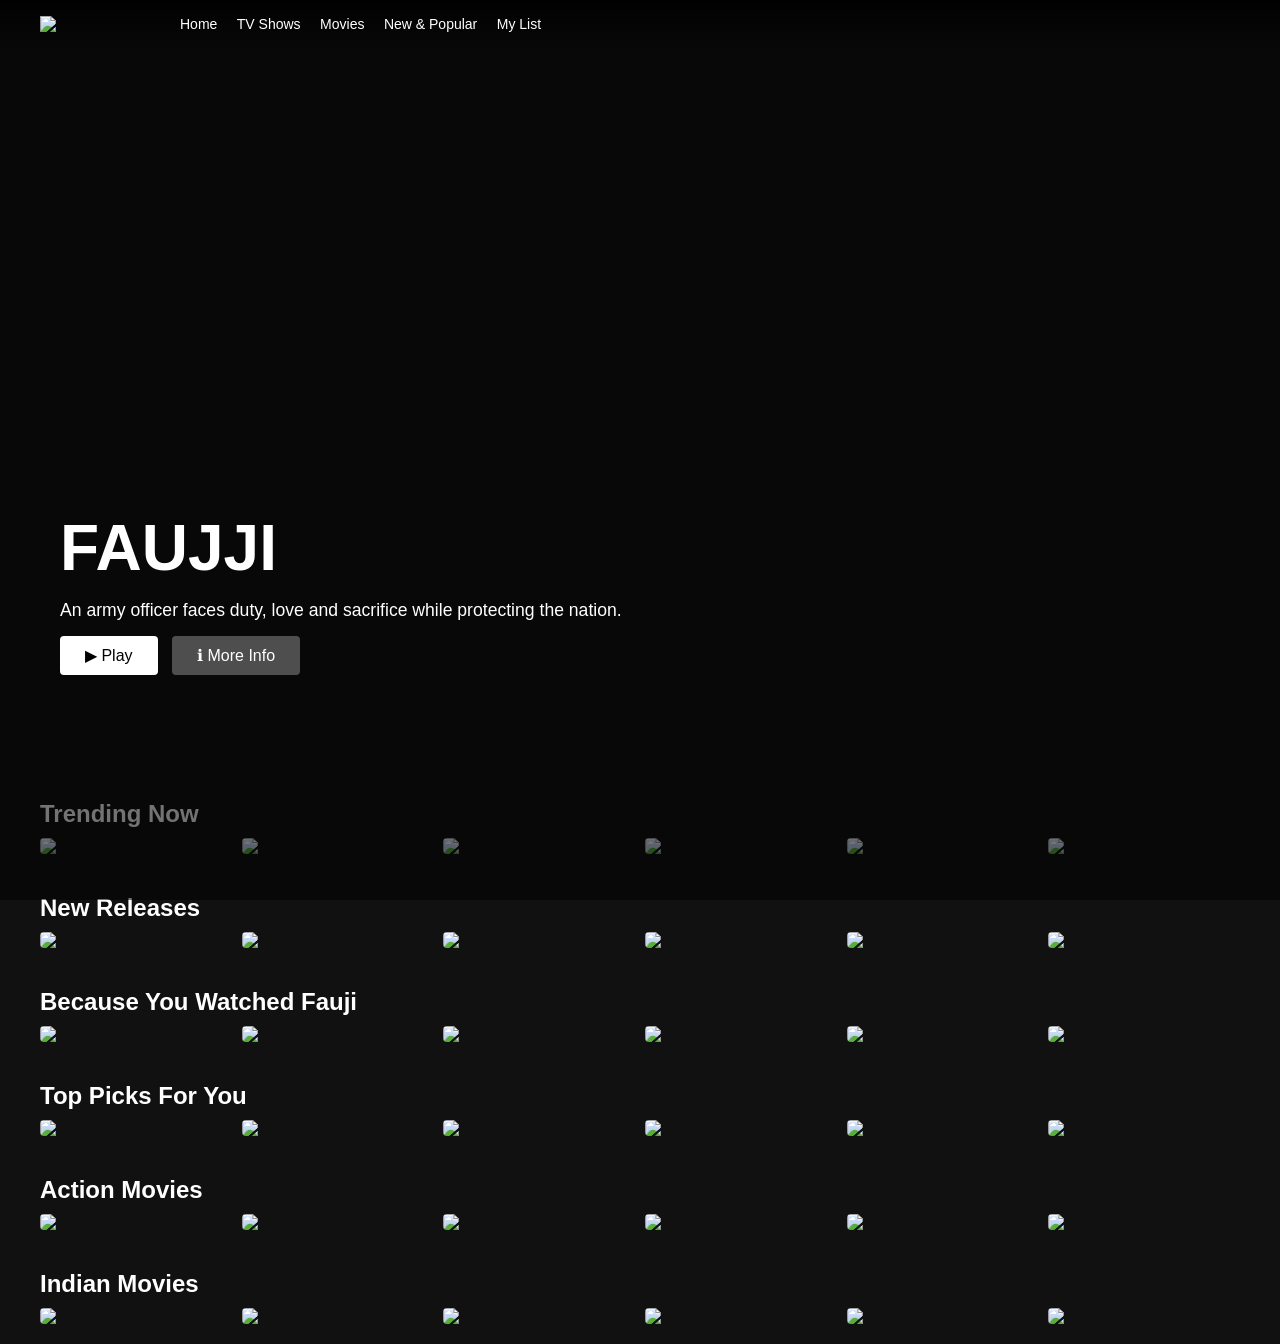
==== netflix.html @ 46cd579e "learning" ====
<!DOCTYPE html>
<html lang="en">
<head>
  <meta charset="UTF-8">
  <title>Netflix Clone</title>
  <link rel="stylesheet" href="netflix.css">
  <link rel="stylesheet" href="https://cdnjs.cloudflare.com/ajax/libs/font-awesome/4.7.0/css/font-awesome.min.css">
</head>
<body>


<header class="navbar">
  <img class="logo" src="https://upload.wikimedia.org/wikipedia/commons/7/7a/Logonetflix.png">
  <div class="menu">
    <a>Home</a>
    <a>TV Shows</a>
    <a>Movies</a>
    <a>New & Popular</a>
    <a>My List</a>
  </div>
</header>


<section class="hero">
  <video autoplay muted loop>
    <source src="https://assets.nflxext.com/ffe/siteui/acquisition/ourStory/fuji/desktop/video-devices-in.m4v">
  </video>
  <div class="overlay"></div>

  <div class="hero-text">
    <h1>FAUJJI</h1>
    <p>An army officer faces duty, love and sacrifice while protecting the nation.</p>
    <div class="hero-buttons">
      <button class="play">▶ Play</button>
      <button class="info">ℹ More Info</button>
    </div>
  </div>
</section>


<div class="content">

  <section class="row">
    <h2>Trending Now</h2>
    <div class="posters">
      <img src="https://img.odcdn.com.br/wp-content/uploads/2021/04/DEMON-SLAYER-KIMETSU-NO-YAIBA-NETFLIX-ESTREIA-ANIME-DUBLADO-1024x464.png">
      <img src="https://dnm.nflximg.net/api/v6/BvVbc2Wxr2w6QuoANoSpJKEIWjQ/AAAAQa9Jjtcfi5qDv5iP9t3h-0KiYNJ8TMtZ0EXTYXjwDsQJvJ0ujnQNccLxs5oXDR8sNQtn1xVMdcj8Wg4bBska-BJZsNKYxTwmegTP2jw3NzVKrBPM270aDXS8wOrLvlNulf69H1Zk8Q5qzD6aBnh2pCv3PTo.jpg?r=293">
      <img src="https://occ-0-4110-2164.1.nflxso.net/dnm/api/v6/6AYY37jfdO6hpXcMjf9Yu5cnmO0/AAAABeNS0H8DyWQiuVjRfcSzma9sVeMIzqfGGAMXDXiWgcFBk-VwNuVkKdTV2UwMwjcT3M3fhNL1uQxdbwqMtnpA6w4A8-fFUYmyChpY.webp?r=fb1">
      <img src="https://i.mydramalist.com/3oP7Pv_4c.jpg?v=1">
      <img src="https://picsum.photos/300/170?5">
      <img src="https://picsum.photos/300/170?6">
    </div>
  </section>

  <section class="row">
    <h2>New Releases</h2>
    <div class="posters">
      <img src="https://picsum.photos/300/170?7">
      <img src="https://picsum.photos/300/170?8">
      <img src="https://picsum.photos/300/170?9">
      <img src="https://picsum.photos/300/170?10">
      <img src="https://picsum.photos/300/170?11">
      <img src="https://picsum.photos/300/170?12">
    </div>
  </section>

  <section class="row">
    <h2>Because You Watched Fauji</h2>
    <div class="posters">
      <img src="https://picsum.photos/300/170?13">
      <img src="https://picsum.photos/300/170?14">
      <img src="https://picsum.photos/300/170?15">
      <img src="https://picsum.photos/300/170?16">
      <img src="https://picsum.photos/300/170?17">
      <img src="https://picsum.photos/300/170?18">
    </div>
  </section>

  <section class="row">
    <h2>Top Picks For You</h2>
    <div class="posters">
      <img src="https://picsum.photos/300/170?19">
      <img src="https://picsum.photos/300/170?20">
      <img src="https://picsum.photos/300/170?21">
      <img src="https://picsum.photos/300/170?22">
      <img src="https://picsum.photos/300/170?23">
      <img src="https://picsum.photos/300/170?24">
    </div>
  </section>

  <section class="row">
    <h2>Action Movies</h2>
    <div class="posters">
      <img src="https://picsum.photos/300/170?25">
      <img src="https://picsum.photos/300/170?26">
      <img src="https://picsum.photos/300/170?27">
      <img src="https://picsum.photos/300/170?28">
      <img src="https://picsum.photos/300/170?29">
      <img src="https://picsum.photos/300/170?30">
    </div>
  </section>

  <section class="row">
    <h2>Indian Movies</h2>
    <div class="posters">
      <img src="https://picsum.photos/300/170?31">
      <img src="https://picsum.photos/300/170?32">
      <img src="https://picsum.photos/300/170?33">
      <img src="https://picsum.photos/300/170?34">
      <img src="https://picsum.photos/300/170?35">
      <img src="https://picsum.photos/300/170?36">
    </div>
  </section>

</div>

</body>
</html>
---- netflix.css ----
* {
  margin: 0;
  padding: 0;
  box-sizing: border-box;
  font-family: Arial, Helvetica, sans-serif;
}

body {
  background: #111;
  color: white;
}

/* NAVBAR */
.navbar {
  position: fixed;
  top: 0;
  width: 100%;
  padding: 15px 40px;
  display: flex;
  align-items: center;
  gap: 40px;
  z-index: 10;
  background: linear-gradient(to bottom, rgba(0,0,0,.8), transparent);
}

.logo {
  width: 100px;
}

.menu a {
  margin-right: 15px;
  font-size: 14px;
  cursor: pointer;
}

/* HERO */
.hero {
  height: 100vh;
  position: relative;
}

.hero video {
  width: 100%;
  height: 100%;
  object-fit: cover;
}

.overlay {
  position: absolute;
  inset: 0;
  background: rgba(0,0,0,0.55);
}

.hero-text {
  position: absolute;
  bottom: 25%;
  left: 60px;
  max-width: 600px;
}

.hero-text h1 {
  font-size: 4rem;
}

.hero-text p {
  margin: 15px 0;
  font-size: 1.1rem;
}

.hero-buttons button {
  padding: 10px 25px;
  margin-right: 10px;
  border: none;
  border-radius: 4px;
  font-size: 16px;
  cursor: pointer;
}

.play {
  background: white;
  color: black;
}

.info {
  background: rgba(109,109,110,0.7);
  color: white;
}

/* CONTENT */
.content {
  margin-top: -120px;
}

.row {
  padding: 20px 40px;
}

.row h2 {
  margin-bottom: 10px;
}

.posters {
  display: flex;
  gap: 10px;
  overflow-x: scroll;
}

.posters::-webkit-scrollbar {
  display: none;
}

.posters img {
  width: 300px;
  border-radius: 4px;
  transition: transform 0.3s;
  cursor: pointer;
}

.posters img:hover {
  transform: scale(1.15);
}
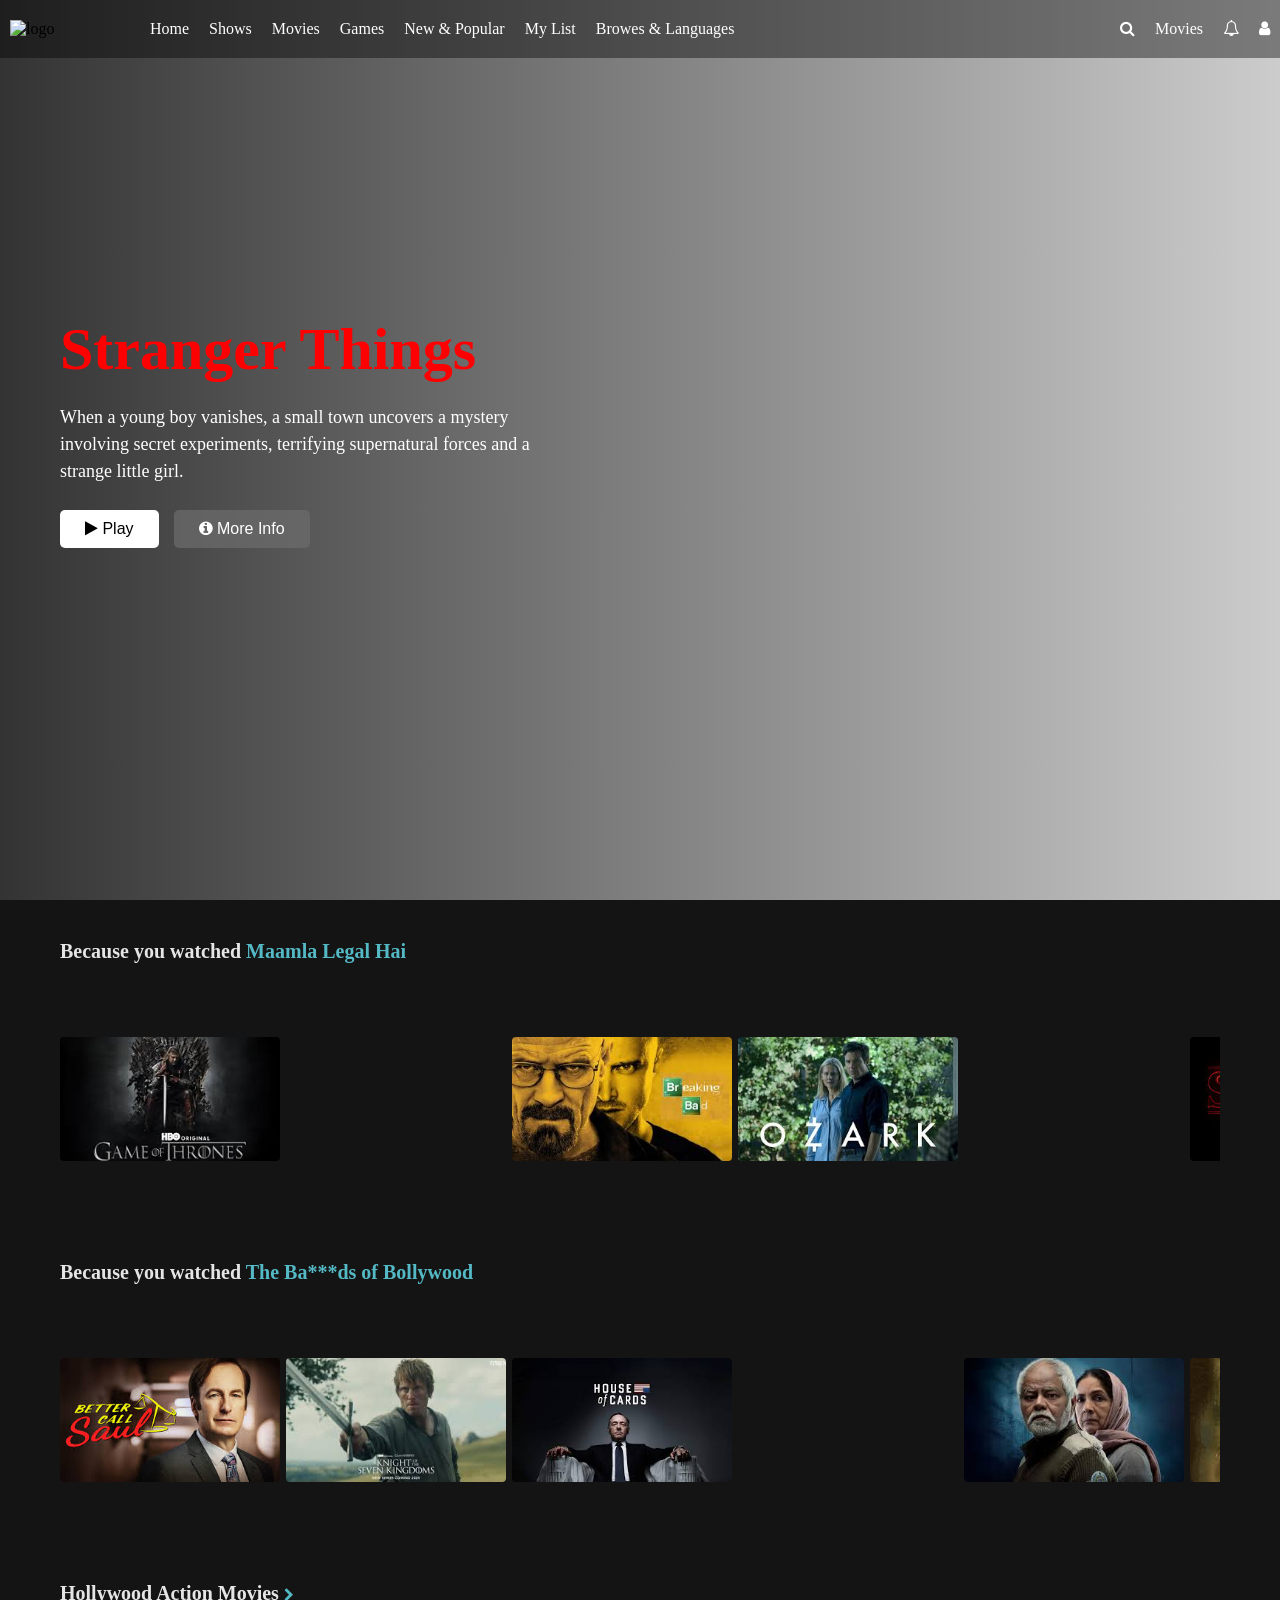
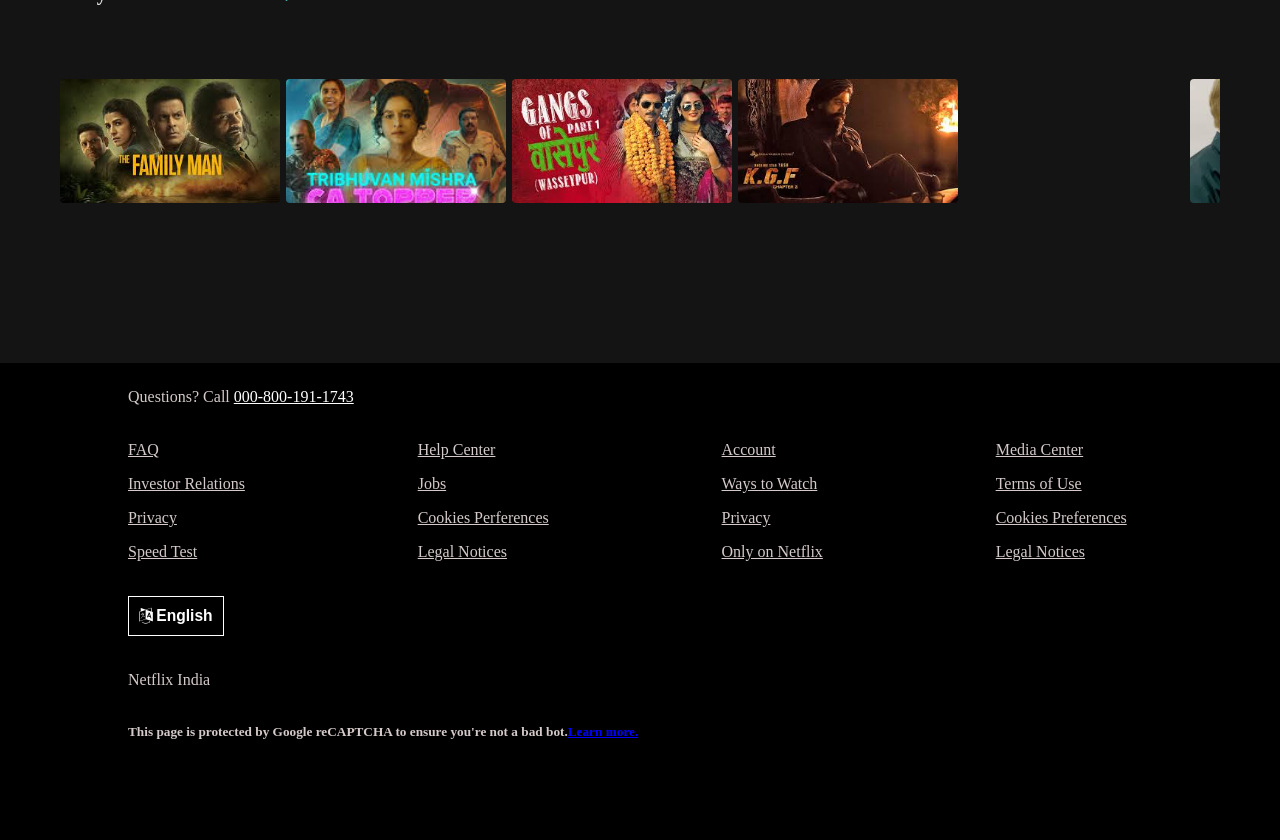
==== commit d3d955c7: "Initial commit" ====
--- a/netflix.html
+++ b/netflix.html
@@ -1,118 +1,453 @@
 <!DOCTYPE html>
 <html lang="en">
 <head>
-  <meta charset="UTF-8">
-  <title>Netflix Clone</title>
-  <link rel="stylesheet" href="netflix.css">
-  <link rel="stylesheet" href="https://cdnjs.cloudflare.com/ajax/libs/font-awesome/4.7.0/css/font-awesome.min.css">
+    <meta charset="UTF-8">
+    <meta name="viewport" content="width=device-width, initial-scale=1.0">
+    <title>Document</title>
+    <link rel="stylesheet" href="netflix.css">
+    <link rel="stylesheet" href="https://cdnjs.cloudflare.com/ajax/libs/font-awesome/4.7.0/css/font-awesome.min.css">
+
 </head>
 <body>
-
-
-<header class="navbar">
-  <img class="logo" src="https://upload.wikimedia.org/wikipedia/commons/7/7a/Logonetflix.png">
-  <div class="menu">
-    <a>Home</a>
-    <a>TV Shows</a>
-    <a>Movies</a>
-    <a>New & Popular</a>
-    <a>My List</a>
-  </div>
-</header>
-
-
-<section class="hero">
-  <video autoplay muted loop>
-    <source src="https://assets.nflxext.com/ffe/siteui/acquisition/ourStory/fuji/desktop/video-devices-in.m4v">
-  </video>
-  <div class="overlay"></div>
-
-  <div class="hero-text">
-    <h1>FAUJJI</h1>
-    <p>An army officer faces duty, love and sacrifice while protecting the nation.</p>
-    <div class="hero-buttons">
-      <button class="play">▶ Play</button>
-      <button class="info">ℹ More Info</button>
+    <header>
+        <div class="main-header-left">
+            <img src="https://upload.wikimedia.org/wikipedia/commons/0/08/Netflix_2015_logo.svg" alt="logo">
+            <ul>
+                <li><a href="">Home</a></li>
+                <li><a href="">Shows</a></li>
+                <li><a href="">Movies</a></li>
+                <li><a href="">Games</a></li>
+                <li><a href="">New & Popular</a></li>
+                <li><a href=""> My List</a></li>
+                <li><a href="">Browes & Languages</a></li>
+            </ul>
+        </div>
+        <div class="main-header-right">
+            <ul>
+                <li><a href=""><i class="fa fa-search" aria-hidden="true"></i></a></li>
+                <li><a href="">Movies</a></li>
+                <li><a href=""><i class="fa fa-bell-o" aria-hidden="true"></i></a></li>
+                <li><a href=""><i class="fa fa-user" aria-hidden="true"></i></a></li>
+            </ul>
+        </div>
+    </header>
+    <section id="main-hero">
+    <video src="netflix .mp4" autoplay muted loop></video>
+
+    <div class="hero-content">
+        <h1>Stranger Things</h1>
+
+        <p>
+            When a young boy vanishes, a small town uncovers a mystery
+            involving secret experiments, terrifying supernatural forces
+            and a strange little girl.
+        </p>
+
+        <div class="hero-buttons">
+            <button class="play-btn">
+                <i class="fa fa-play"></i> Play
+            </button>
+
+            <button class="info-btn">
+                <i class="fa fa-info-circle"></i> More Info
+            </button>
+        </div>
+</section>
+
+<div class="browse-section">
+
+    <div class="row-section">
+        <h2 class="row-title">Because you watched <span>Maamla Legal Hai</span></h2>
+        <div class="cards-row">
+        <div class="card" style="background-image: url('[data-uri]')">
+            <div class="card-hover">
+            <div class="preview-img" style="background-image: url('[data-uri]')"></div>
+            <div class="card-info">
+                <div class="card-actions">
+                <button class="cb play"><i class="fa fa-play"></i></button>
+                <button class="cb add"><i class="fa fa-plus"></i></button>
+                <button class="cb like"><i class="fa fa-thumbs-up"></i></button>
+                <button class="cb more"><i class="fa fa-chevron-down"></i></button>
+                </div>
+                <div class="progress-bar"><div class="progress" style="width:60%"></div></div>
+                <p class="card-label">Game of Throne</p>
+                <span class="match">98% Match</span>
+            </div>
+            </div>
+        </div>
+        <div class="card" style="background-image: url('https://encrypted-tbn0.gstatic.com/images?q=tbn:ANd9GcSK5HF6NvFZAnvLDZHkXJXrIsq5b8xOAb0o6w&s')">
+            <div class="card-hover">
+            <div class="preview-img" style="background-image: url('https://encrypted-tbn0.gstatic.com/images?q=tbn:ANd9GcSK5HF6NvFZAnvLDZHkXJXrIsq5b8xOAb0o6w&s')"></div>
+            <div class="card-info">
+                <div class="card-actions">
+                <button class="cb play"><i class="fa fa-play"></i></button>
+                <button class="cb add"><i class="fa fa-plus"></i></button>
+                <button class="cb like"><i class="fa fa-thumbs-up"></i></button>
+                <button class="cb more"><i class="fa fa-chevron-down"></i></button>
+                </div>
+                <div class="progress-bar"><div class="progress" style="width:30%"></div></div>
+                <p class="card-label">Mirzapur</p>
+                <span class="match">95% Match</span>
+            </div>
+            </div>
+        </div>
+        <div class="card" style="background-image: url('[data-uri]')">
+            <div class="card-hover">
+            <div class="preview-img" style="background-image: url('[data-uri]')"></div>
+            <div class="card-info">
+                <div class="card-actions">
+                <button class="cb play"><i class="fa fa-play"></i></button>
+                <button class="cb add"><i class="fa fa-plus"></i></button>
+                <button class="cb like"><i class="fa fa-thumbs-up"></i></button>
+                <button class="cb more"><i class="fa fa-chevron-down"></i></button>
+                </div>
+                <div class="progress-bar"><div class="progress" style="width:80%"></div></div>
+                <p class="card-label">Bank Chor</p>
+                <span class="match">91% Match</span>
+            </div>
+            </div>
+        </div>
+        <div class="card" style="background-image: url('[data-uri]')">
+            <div class="card-hover">
+            <div class="preview-img" style="background-image: url('[data-uri]')"></div>
+            <div class="card-info">
+                <div class="card-actions">
+                <button class="cb play"><i class="fa fa-play"></i></button>
+                <button class="cb add"><i class="fa fa-plus"></i></button>
+                <button class="cb like"><i class="fa fa-thumbs-up"></i></button>
+                <button class="cb more"><i class="fa fa-chevron-down"></i></button>
+                </div>
+                <div class="progress-bar"><div class="progress" style="width:45%"></div></div>
+                <p class="card-label">Murder Mubarak</p>
+                <span class="match">89% Match</span>
+            </div>
+            </div>
+        </div>
+        <div class="card" style="background-image: url('https://encrypted-tbn0.gstatic.com/images?q=tbn:ANd9GcS4OLnCNCDOrgGXf6VNirlYeIKe39MBS3ogIQ&s')">
+            <div class="card-hover">
+            <div class="preview-img" style="background-image: url('https://encrypted-tbn0.gstatic.com/images?q=tbn:ANd9GcS4OLnCNCDOrgGXf6VNirlYeIKe39MBS3ogIQ&s')"></div>
+            <div class="card-info">
+                <div class="card-actions">
+                <button class="cb play"><i class="fa fa-play"></i></button>
+                <button class="cb add"><i class="fa fa-plus"></i></button>
+                <button class="cb like"><i class="fa fa-thumbs-up"></i></button>
+                <button class="cb more"><i class="fa fa-chevron-down"></i></button>
+                </div>
+                <div class="progress-bar"><div class="progress" style="width:20%"></div></div>
+                <p class="card-label">Khel Khel Mein</p>
+                <span class="match">85% Match</span>
+            </div>
+            </div>
+        </div>
+        
+        <div class="card" style="background-image: url('[data-uri]')">
+            <div class="card-hover">
+            <div class="preview-img" style="background-image: url('[data-uri]')"></div>
+            <div class="card-info">
+                <div class="card-actions">
+                <button class="cb play"><i class="fa fa-play"></i></button>
+                <button class="cb add"><i class="fa fa-plus"></i></button>
+                <button class="cb like"><i class="fa fa-thumbs-up"></i></button>
+                <button class="cb more"><i class="fa fa-chevron-down"></i></button>
+                </div>
+                <div class="progress-bar"><div class="progress" style="width:70%"></div></div>
+                <p class="card-label">Stranger Things</p>
+                <span class="match">82% Match</span>
+            </div>
+            </div>
+        </div>
+        <div class="card" style="background-image: url('[data-uri]')">
+            <div class="card-hover">
+            <div class="preview-img" style="background-image: url('[data-uri]')"></div>
+            <div class="card-info">
+                <div class="card-actions">
+                <button class="cb play"><i class="fa fa-play"></i></button>
+                <button class="cb add"><i class="fa fa-plus"></i></button>
+                <button class="cb like"><i class="fa fa-thumbs-up"></i></button>
+                <button class="cb more"><i class="fa fa-chevron-down"></i></button>
+                </div>
+                <div class="progress-bar"><div class="progress" style="width:75%"></div></div>
+                <p class="card-label">The Royals</p>
+                <span class="match">84% Match</span>
+            </div>
+            </div>
+        </div>
+        </div>
     </div>
-  </div>
+
+    <div class="row-section">
+        <h2 class="row-title">Because you watched <span>The Ba***ds of Bollywood</span></h2>
+        <div class="cards-row">
+        <div class="card" style="background-image: url('[data-uri]')">
+            <div class="card-hover">
+            <div class="preview-img" style="background-image: url('[data-uri]')"></div>
+            <div class="card-info">
+                <div class="card-actions">
+                <button class="cb play"><i class="fa fa-play"></i></button>
+                <button class="cb add"><i class="fa fa-plus"></i></button>
+                <button class="cb like"><i class="fa fa-thumbs-up"></i></button>
+                <button class="cb more"><i class="fa fa-chevron-down"></i></button>
+                </div>
+                <div class="progress-bar"><div class="progress" style="width:55%"></div></div>
+                <p class="card-label">Adolescence</p>
+                <span class="match">96% Match</span>
+            </div>
+            </div>
+        </div>
+        <div class="card" style="background-image: url('[data-uri]')">
+            <div class="card-hover">
+            <div class="preview-img" style="background-image: url('[data-uri]')"></div>
+            <div class="card-info">
+                <div class="card-actions">
+                <button class="cb play"><i class="fa fa-play"></i></button>
+                <button class="cb add"><i class="fa fa-plus"></i></button>
+                <button class="cb like"><i class="fa fa-thumbs-up"></i></button>
+                <button class="cb more"><i class="fa fa-chevron-down"></i></button>
+                </div>
+                <div class="progress-bar"><div class="progress" style="width:40%"></div></div>
+                <p class="card-label">Laapataa Ladies</p>
+                <span class="match">93% Match</span>
+            </div>
+            </div>
+        </div>
+        <div class="card" style="background-image: url('[data-uri]')">
+            <div class="card-hover">
+            <div class="preview-img" style="background-image: url('[data-uri]')"></div>
+            <div class="card-info">
+                <div class="card-actions">
+                <button class="cb play"><i class="fa fa-play"></i></button>
+                <button class="cb add"><i class="fa fa-plus"></i></button>
+                <button class="cb like"><i class="fa fa-thumbs-up"></i></button>
+                <button class="cb more"><i class="fa fa-chevron-down"></i></button>
+                </div>
+                <div class="progress-bar"><div class="progress" style="width:65%"></div></div>
+                <p class="card-label">Badgaon Company</p>
+                <span class="match">88% Match</span>
+            </div>
+            </div>
+        </div>
+        <div class="card" style="background-image: url('https://encrypted-tbn0.gstatic.com/images?q=tbn:ANd9GcQUxqOnyJ-n4ZatvLW_nutouHLu7mgCD8YsSw&s)">
+            <div class="card-hover">
+            <div class="preview-img" style="background-image: url('https://encrypted-tbn0.gstatic.com/images?q=tbn:ANd9GcQUxqOnyJ-n4ZatvLW_nutouHLu7mgCD8YsSw&s')"></div>
+            <div class="card-info">
+                <div class="card-actions">
+                <button class="cb play"><i class="fa fa-play"></i></button>
+                <button class="cb add"><i class="fa fa-plus"></i></button>
+                <button class="cb like"><i class="fa fa-thumbs-up"></i></button>
+                <button class="cb more"><i class="fa fa-chevron-down"></i></button>
+                </div>
+                <div class="progress-bar"><div class="progress" style="width:25%"></div></div>
+                <p class="card-label">Raid 2</p>
+                <span class="match">87% Match</span>
+            </div>
+            </div>
+        </div>
+        <div class="card" style="background-image: url('[data-uri]')">
+            <div class="card-hover">
+            <div class="preview-img" style="background-image: url('[data-uri]')"></div>
+            <div class="card-info">
+                <div class="card-actions">
+                <button class="cb play"><i class="fa fa-play"></i></button>
+                <button class="cb add"><i class="fa fa-plus"></i></button>
+                <button class="cb like"><i class="fa fa-thumbs-up"></i></button>
+                <button class="cb more"><i class="fa fa-chevron-down"></i></button>
+                </div>
+                <div class="progress-bar"><div class="progress" style="width:75%"></div></div>
+                <p class="card-label">The Royals</p>
+                <span class="match">84% Match</span>
+            </div>
+            </div>
+        </div>
+        <div class="card" style="background-image: url('[data-uri]')">
+            <div class="card-hover">
+            <div class="preview-img" style="background-image: url('[data-uri]')"></div>
+            <div class="card-info">
+                <div class="card-actions">
+                <button class="cb play"><i class="fa fa-play"></i></button>
+                <button class="cb add"><i class="fa fa-plus"></i></button>
+                <button class="cb like"><i class="fa fa-thumbs-up"></i></button>
+                <button class="cb more"><i class="fa fa-chevron-down"></i></button>
+                </div>
+                <div class="progress-bar"><div class="progress" style="width:50%"></div></div>
+                <p class="card-label">Ludo</p>
+                <span class="match">81% Match</span>
+            </div>
+            </div>
+        </div>
+        <div class="card" style="background-image: url('[data-uri]')">
+            <div class="card-hover">
+            <div class="preview-img" style="background-image: url('[data-uri]')"></div>
+            <div class="card-info">
+                <div class="card-actions">
+                <button class="cb play"><i class="fa fa-play"></i></button>
+                <button class="cb add"><i class="fa fa-plus"></i></button>
+                <button class="cb like"><i class="fa fa-thumbs-up"></i></button>
+                <button class="cb more"><i class="fa fa-chevron-down"></i></button>
+                </div>
+                <div class="progress-bar"><div class="progress" style="width:30%"></div></div>
+                <p class="card-label">Jamtara</p>
+                <span class="match">95% Match</span>
+            </div>
+            </div>
+        </div>
+        </div>
+    </div>
 </section>
-
-
-<div class="content">
-
-  <section class="row">
-    <h2>Trending Now</h2>
-    <div class="posters">
-      <img src="https://img.odcdn.com.br/wp-content/uploads/2021/04/DEMON-SLAYER-KIMETSU-NO-YAIBA-NETFLIX-ESTREIA-ANIME-DUBLADO-1024x464.png">
-      <img src="https://dnm.nflximg.net/api/v6/BvVbc2Wxr2w6QuoANoSpJKEIWjQ/AAAAQa9Jjtcfi5qDv5iP9t3h-0KiYNJ8TMtZ0EXTYXjwDsQJvJ0ujnQNccLxs5oXDR8sNQtn1xVMdcj8Wg4bBska-BJZsNKYxTwmegTP2jw3NzVKrBPM270aDXS8wOrLvlNulf69H1Zk8Q5qzD6aBnh2pCv3PTo.jpg?r=293">
-      <img src="https://occ-0-4110-2164.1.nflxso.net/dnm/api/v6/6AYY37jfdO6hpXcMjf9Yu5cnmO0/AAAABeNS0H8DyWQiuVjRfcSzma9sVeMIzqfGGAMXDXiWgcFBk-VwNuVkKdTV2UwMwjcT3M3fhNL1uQxdbwqMtnpA6w4A8-fFUYmyChpY.webp?r=fb1">
-      <img src="https://i.mydramalist.com/3oP7Pv_4c.jpg?v=1">
-      <img src="https://picsum.photos/300/170?5">
-      <img src="https://picsum.photos/300/170?6">
+    <div class="row-section">
+        <h2 class="row-title">Hollywood Action Movies <i class="fa fa-chevron-right" style="font-size:14px; color:#54b9c5"></i></h2>
+        <div class="cards-row">
+        <div class="card" style="background-image: url('[data-uri]')">
+            <div class="card-hover">
+            <div class="preview-img" style="background-image: url('[data-uri]